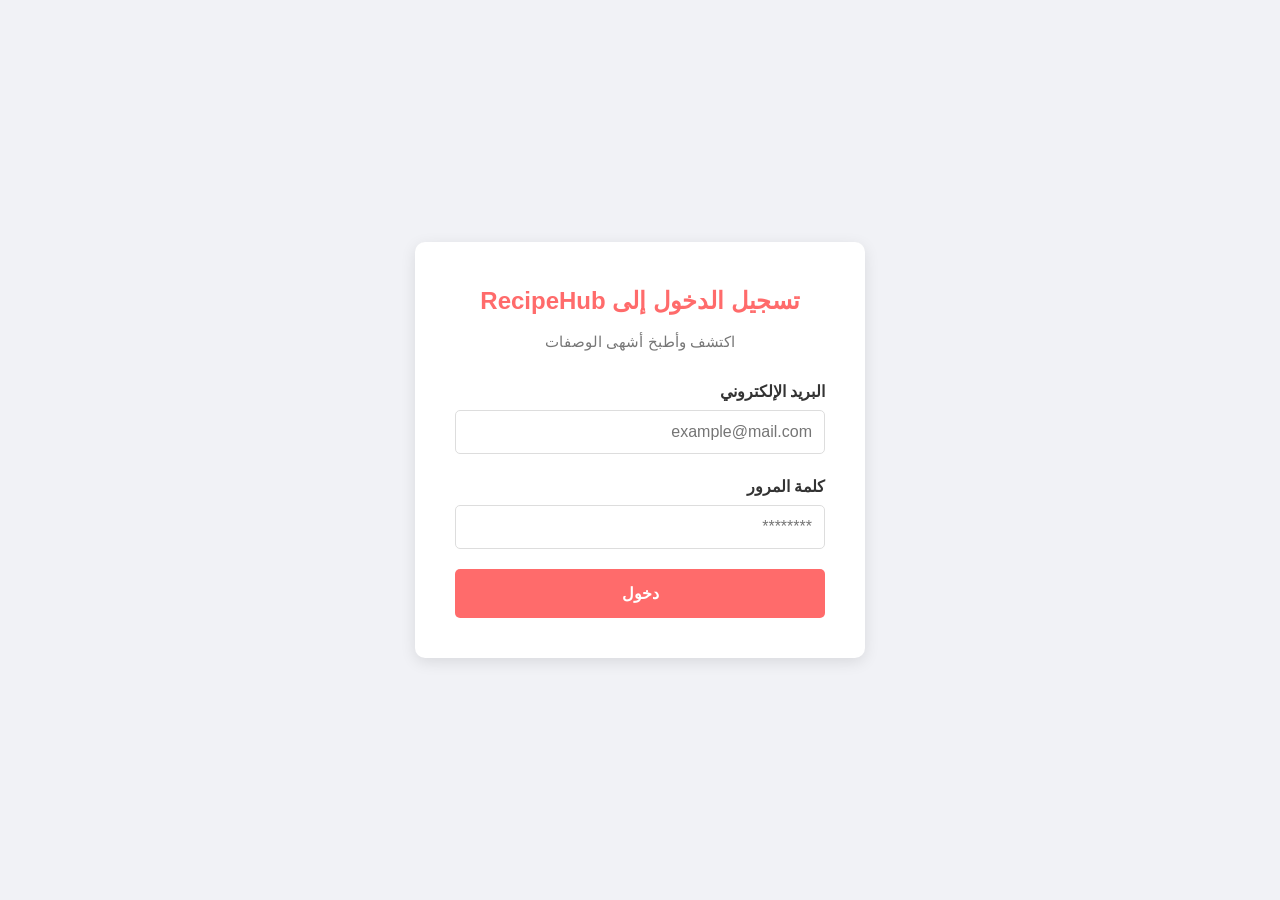
==== login.html @ 13906b4e "Create login.html" ====
<!DOCTYPE html>
<html lang="ar" dir="rtl">
<head>
    <meta charset="UTF-8">
    <meta name="viewport" content="width=device-width, initial-scale=1.0">
    <title>RecipeHub - تسجيل الدخول</title>
    <link rel="stylesheet" href="css/style.css">
</head>
<body class="auth-body">

    <div class="login-container">
        <h2>تسجيل الدخول إلى RecipeHub</h2>
        <p>اكتشف وأطبخ أشهى الوصفات</p>
        
        <form action="#">
            <div class="input-group">
                <label for="email">البريد الإلكتروني</label>
                <input type="email" id="email" required placeholder="example@mail.com">
            </div>
            
            <div class="input-group">
                <label for="password">كلمة المرور</label>
                <input type="password" id="password" required placeholder="********">
            </div>
            
            <!-- زر الدخول ينقلنا للصفحة الرئيسية مباشرة حسب اشتراطات المرحلة الأولى -->
            <a href="index.html" class="btn-submit">دخول</a>
        </form>
    </div>
    <script src="js/main.js"></script>
</body>
</body>
</html>
---- css/style.css ----
/* إعدادات عامة */
* {
    margin: 0;
    padding: 0;
    box-sizing: border-box;
    font-family: 'Segoe UI', Tahoma, Geneva, Verdana, sans-serif;
}

body {
    background-color: #f9f9f9;
    color: #333;
    line-height: 1.6;
}

/* شريط التنقل (Navbar) */
.navbar {
    display: flex;
    justify-content: space-between;
    align-items: center;
    background-color: #ffffff;
    padding: 15px 5%;
    box-shadow: 0 2px 5px rgba(0,0,0,0.1);
    position: sticky;
    top: 0;
    z-index: 100;
}

.navbar .logo {
    font-size: 24px;
    font-weight: bold;
    color: #ff6b6b;
}

.nav-links {
    display: flex;
    list-style: none;
    align-items: center;
}

.nav-links li {
    margin-right: 20px;
}

.nav-links a {
    text-decoration: none;
    color: #555;
    font-weight: 600;
    transition: color 0.3s;
}

.nav-links a:hover, .nav-links a.active {
    color: #ff6b6b;
}

.btn-login {
    background-color: #ff6b6b;
    color: white !important;
    padding: 8px 15px;
    border-radius: 5px;
}

.btn-login:hover {
    background-color: #ee5253;
}

/* الهيدر الرئيسي (Hero Section) */
.hero-section {
    background: linear-gradient(rgba(0,0,0,0.5), rgba(0,0,0,0.5)), url('../image/hero-bg.jpg') no-repeat center center/cover;
    background-color: #e58e26; /* لون احتياطي */
    height: 60vh;
    display: flex;
    flex-direction: column;
    justify-content: center;
    align-items: center;
    text-align: center;
    color: white;
    padding: 20px;
}

.hero-section h1 {
    font-size: 3rem;
    margin-bottom: 15px;
}

.hero-section p {
    font-size: 1.2rem;
    margin-bottom: 25px;
}

.btn-primary {
    display: inline-block;
    background-color: #ff6b6b;
    color: white;
    text-decoration: none;
    padding: 12px 30px;
    border-radius: 25px;
    font-weight: bold;
    transition: background 0.3s;
}

.btn-primary:hover {
    background-color: #ee5253;
}

/* الأقسام والميزات */
.features {
    display: flex;
    justify-content: space-around;
    padding: 50px 5%;
    flex-wrap: wrap;
    gap: 20px;
}

.feature-card {
    background: white;
    padding: 30px;
    border-radius: 10px;
    text-align: center;
    flex: 1;
    min-width: 250px;
    box-shadow: 0 4px 6px rgba(0,0,0,0.05);
}

.feature-card h3 {
    margin-bottom: 10px;
    color: #ff6b6b;
}

/* صفحة الوصفات (Grid) */
.container {
    padding: 40px 5%;
}

.section-title {
    text-align: center;
    margin-bottom: 30px;
    color: #333;
}

.recipes-grid {
    display: grid;
    grid-template-columns: repeat(auto-fit, minmax(280px, 1fr));
    gap: 30px;
}

.recipe-card {
    background: white;
    border-radius: 10px;
    overflow: hidden;
    box-shadow: 0 4px 10px rgba(0,0,0,0.08);
}
/* تنسيق الصورة الجديدة داخل كرت الوصفة */
.recipe-img {
    width: 100%;       /* تأخذ كامل عرض الكرت */
    height: 200px;      /* تحديد طول ثابت لتوحيد شكل الكروت */
    object-fit: cover; /* هذا السطر سحري! يمنع تمدد الصورة ويقصها بشكل جميل لتناسب المساحة */
    border-bottom: 2px solid #eee; /* خط فاصل خفيف */
}


.recipe-info {
    padding: 20px;
}

.recipe-info h3 {
    margin-bottom: 10px;
    color: #222;
}

.recipe-info p {
    font-size: 0.9rem;
    color: #666;
    margin-bottom: 15px;
}

.recipe-info .time {
    font-size: 0.85rem;
    color: #ff6b6b;
    font-weight: bold;
}

/* صفحات النماذج (تسجيل الدخول والتواصل) */
.auth-body {
    display: flex;
    justify-content: center;
    align-items: center;
    min-height: 100vh;
    background-color: #f1f2f6;
}

.login-container, .contact-container {
    background: white;
    padding: 40px;
    border-radius: 10px;
    width: 100%;
    max-width: 450px;
    box-shadow: 0 4px 15px rgba(0,0,0,0.1);
    text-align: center;
}

.contact-container {
    margin: 50px auto;
}

.login-container h2, .contact-container h2 {
    margin-bottom: 10px;
    color: #ff6b6b;
}

.login-container p, .contact-container p {
    color: #777;
    margin-bottom: 25px;
    font-size: 0.95rem;
}

.input-group {
    text-align: right;
    margin-bottom: 20px;
}

.input-group label {
    display: block;
    margin-bottom: 5px;
    font-weight: 600;
}

.input-group input, .input-group textarea {
    width: 100%;
    padding: 12px;
    border: 1px solid #ddd;
    border-radius: 5px;
    font-size: 100%;
}

/* روابط الأزرار بشكل متناسق مع التوجيهات */
.btn-submit {
    display: block;
    background-color: #ff6b6b;
    color: white;
    text-decoration: none;
    padding: 12px;
    border-radius: 5px;
    font-weight: bold;
    margin-top: 10px;
    transition: background 0.3s;
}

.btn-submit:hover {
    background-color: #ee5253;
}

.btn-submit-form {
    width: 100%;
    background-color: #ff6b6b;
    color: white;
    border: none;
    padding: 12px;
    border-radius: 5px;
    font-weight: bold;
    cursor: pointer;
    font-size: 1rem;
}

.btn-submit-form:hover {
    background-color: #ee5253;
}

/* 📱 شروط التجاوب للموبايل والشاشات الصغيرة */
@media (max-width: 768px) {
    .navbar {
        flex-direction: column;
        gap: 15px;
    }
    
    .nav-links {
        width: 100%;
        justify-content: center;
        padding: 0;
    }

    .nav-links li {
        margin: 0 10px;
    }

    .hero-section h1 {
        font-size: 2rem;
    }
    
    .login-container, .contact-container {
        width: 90%;
        padding: 20px;
    }
}
/* تنسيق شريط البحث المضاف بالجافا سكريبت */
.search-bar {
    width: 100%;
    max-width: 500px;
    display: block;
    margin: 0 auto 30px auto;
    padding: 12px 20px;
    border: 2px solid #ff6b6b;
    border-radius: 25px;
    font-size: 1rem;
    outline: none;
    text-align: right;
}

/* حركة ظهور الكروت عند التصفية */
@keyframes fadeIn {
    from { opacity: 0; transform: scale(0.95); }
    to { opacity: 1; transform: scale(1); }
}
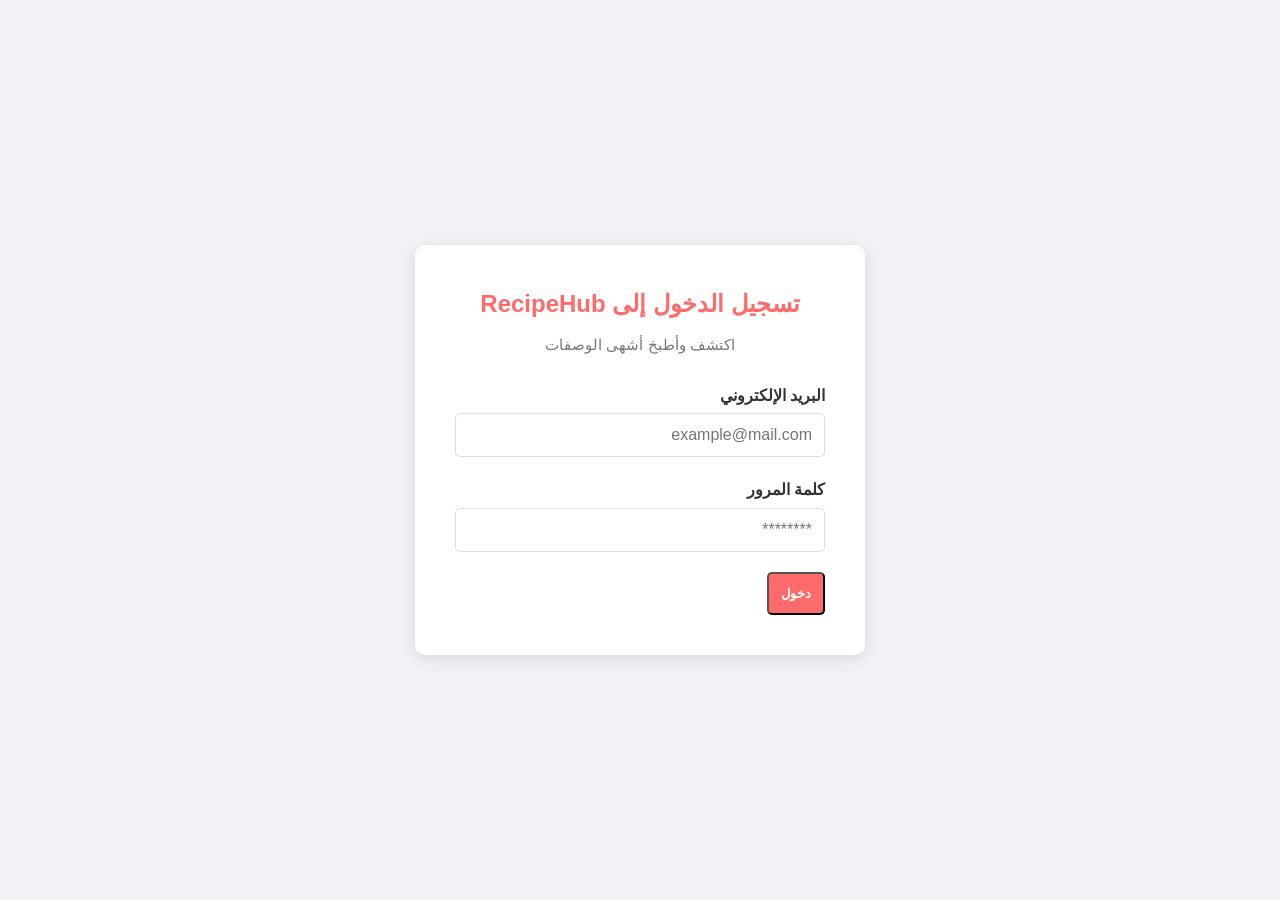
==== commit 5ca3b5e0: "Update login.html" ====
--- a/login.html
+++ b/login.html
@@ -1,3 +1,12 @@
+<?php
+session_start();
+
+// إذا كان المستخدم مسجل دخول بالفعل، وجهه فوراً للرئيسية
+if (isset($_SESSION['user_email'])) {
+    header("Location: index.php");
+    exit();
+}
+?>
 <!DOCTYPE html>
 <html lang="ar" dir="rtl">
 <head>
@@ -12,22 +21,23 @@
         <h2>تسجيل الدخول إلى RecipeHub</h2>
         <p>اكتشف وأطبخ أشهى الوصفات</p>
         
-        <form action="#">
+        <!-- التوجيه إلى ملف معالجة تسجيل الدخول -->
+        <form id="loginForm" action="login_process.php" method="POST">
             <div class="input-group">
                 <label for="email">البريد الإلكتروني</label>
-                <input type="email" id="email" required placeholder="example@mail.com">
+                <input type="email" id="email" name="email" required placeholder="example@mail.com">
             </div>
             
             <div class="input-group">
                 <label for="password">كلمة المرور</label>
-                <input type="password" id="password" required placeholder="********">
+                <input type="password" id="password" name="password" required placeholder="********">
             </div>
             
-            <!-- زر الدخول ينقلنا للصفحة الرئيسية مباشرة حسب اشتراطات المرحلة الأولى -->
-            <a href="index.html" class="btn-submit">دخول</a>
+            <button type="submit" class="btn-submit">دخول</button>
         </form>
     </div>
+
+    <!-- استدعاء ملف الجافا سكريبت -->
     <script src="js/main.js"></script>
 </body>
-</body>
 </html>
